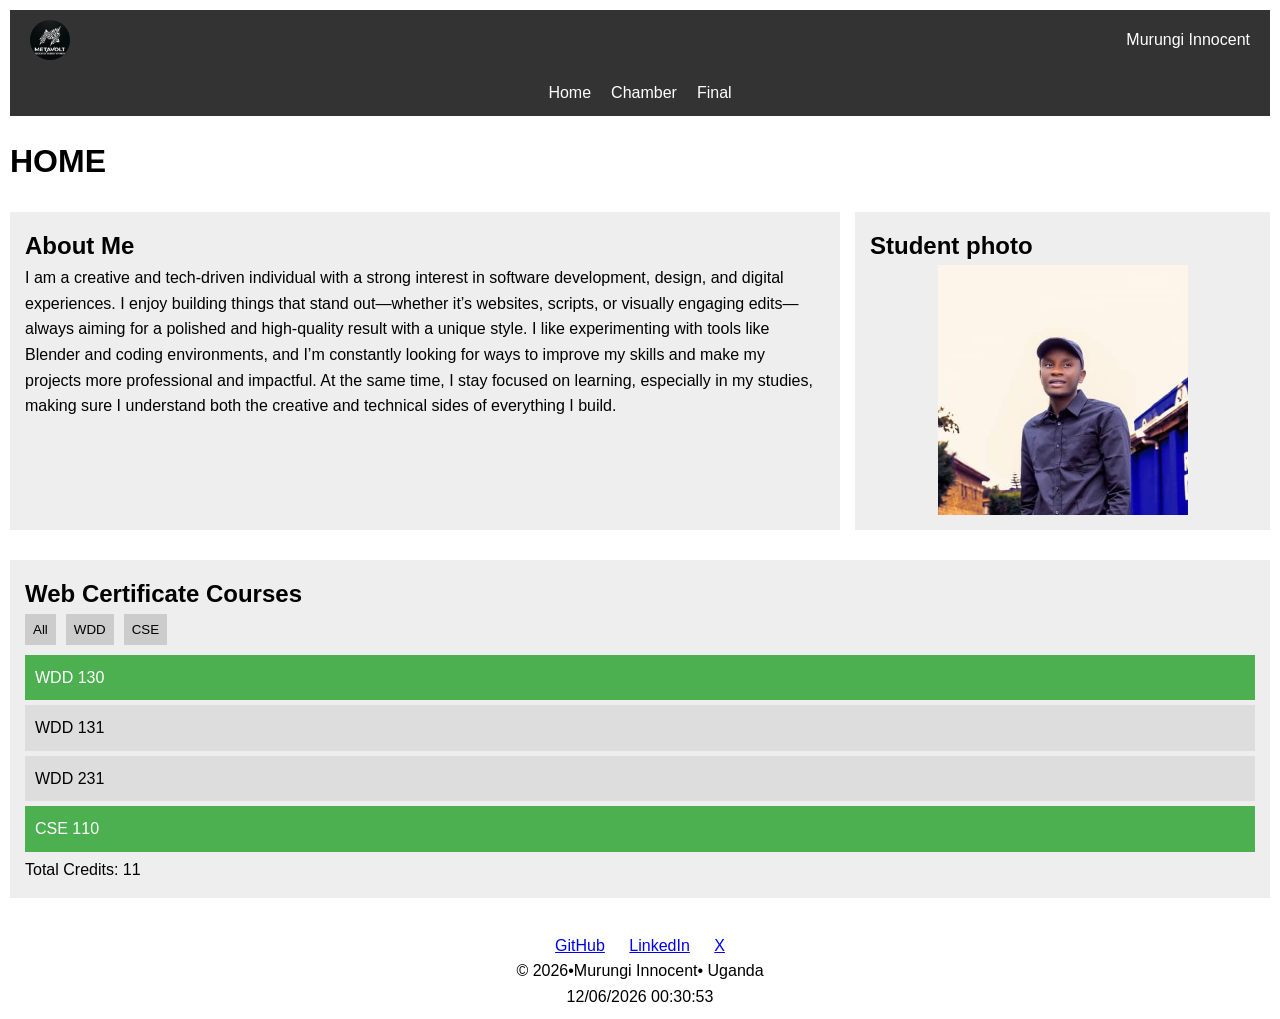
==== index.html @ 03916da6 "week one" ====
<!DOCTYPE html>
<html lang="en">
<head>
    <meta charset="UTF-8">
    <meta name="viewport" content="width=device-width, initial-scale=1.0">
    <meta name="description" content="This is a home page that will prepare me to reach the chamber site and the final project of this course.">
    <meta name="author" content="MURUNGI INNOCENT">
    <title>Home | Murungi Innocent</title>

    <link rel="stylesheet" href="styles/styles.css">
    
</head>

<body>

    <header>
        <div class="header-container"> 
            <img src="images/logo.png" alt="Logo" class="logo">
            <span class="site-title">Murungi Innocent</span>

            <button id="menuBtn">☰</button>

            </div>
            <nav id="navMenu">
                <a href="index.html">Home</a>
                <a href="chamber.html">Chamber</a>
                <a href="final.html">Final</a>

            </nav>
    </header>
    
    <main>
        <h1>HOME</h1>

        <section CLASS="card">
            <h2>About Me</h2>
            <p>
               I am a creative and tech-driven individual with a strong interest in software development, design, and digital experiences.
                I enjoy building things that stand out—whether it’s websites, scripts, or visually engaging edits—always aiming for a polished and high-quality result with a unique style. 
                I like experimenting with tools like Blender and coding environments, and I’m constantly looking for ways to improve my skills and make my projects more professional and impactful. 
               At the same time, I stay focused on learning, especially in my studies, making sure I understand both the creative and technical sides of everything I build.</p>
        </section>

        <section class="card">
            <h2>Student photo</h2>
            <img src="images/student image.jpeg" alt="Student Photo" class="student-photo">
        </section>

      <section class="card">
    <h2>Web Certificate Courses</h2>

    <div class="buttons">
      <button onclick="filterCourses('all')">All</button>
      <button onclick="filterCourses('WDD')">WDD</button>
      <button onclick="filterCourses('CSE')">CSE</button>
    </div>

    <div id="courses"></div>

    <p id="credits"></p>
  </section>  
    </main>
<footer>
    <div class="socials">
        <a href="https://github.com/murungi197" target="_blank">GitHub</a>
        <a href="https://www.linkedin.com/in/murungi-innocent-782270367/" target="_blank">LinkedIn</a>
        <a href="https://x.com/GokuKlaus" target="_blank">X</a>
    </div>

    <p> 
        © <span id="year"></span>•Murungi Innocent• Uganda
     </p>
     <p id="lastModified"></p>

</footer>

<script src="scripts/script.js" defer></script>
</body>
</html>
---- styles/styles.css ----
* {
    box-sizing: border-box;
    margin: 0;
    padding: 0;
}

body {
    font-family: Arial, sans-serif;
    padding: 10px;
    line-height: 1.6;
}

/*HEADER*/
header {
    background-color: #333;
    color: #fff;
}

.header-container {
    display: flex;
    justify-content: space-between;
    align-items: center;
    padding: 10px 20px;
}

.logo {
   width: 40px;
   border-radius: 50%;
}

.site-name {
    margin-left: 10px;
    flex: 1;
}

#menuBtn {
  font-size: 20px;
  background: none;
  color: white;
  border: none;
}

/* NAV */
nav {
  display: none;
  flex-direction: column;
}

nav a {
  padding: 10px;
  color: white;
  text-decoration: none;
  border-top: 1px solid #555;
}

nav a:hover {
  background: #555;
}

nav.open {
  display: flex;
}

/* MAIN */
main {
  margin-top: 20px;
}

h1 {
  margin-bottom: 10px;
}

.card {
  background: #eee;
  padding: 15px;
  margin-bottom: 15px;
}

.card img {
  width: 100%;
  max-width: 250px;
  display: block;
  margin: auto;
}

/* BUTTONS */
.buttons {
  display: flex;
  gap: 10px;
  margin-bottom: 10px;
}

button {
  padding: 8px;
  border: none;
  background: #ccc;
  cursor: pointer;
}

button:hover {
  background: #aaa;
}

/* COURSES */
.course {
  padding: 10px;
  margin: 5px 0;
  background: #ddd;
}

.completed {
  background: #4CAF50;
  color: white;
}

/* FOOTER */
footer {
  text-align: center;
  margin-top: 20px;
}

.socials a {
  margin: 0 10px;
}

/* DESKTOP */
@media (min-width: 768px) {

  #menuBtn {
    display: none;
  }

  nav {
    display: flex !important;
    flex-direction: row;
    justify-content: center;
  }

  nav a {
    border: none;
  }

  main {
    display: grid;
    grid-template-columns: 2fr 1fr;
    gap: 15px;
  }

  main h1 {
    grid-column: 1 / -1;
  }

  .card:last-child {
    grid-column: 1 / -1;
  }
}
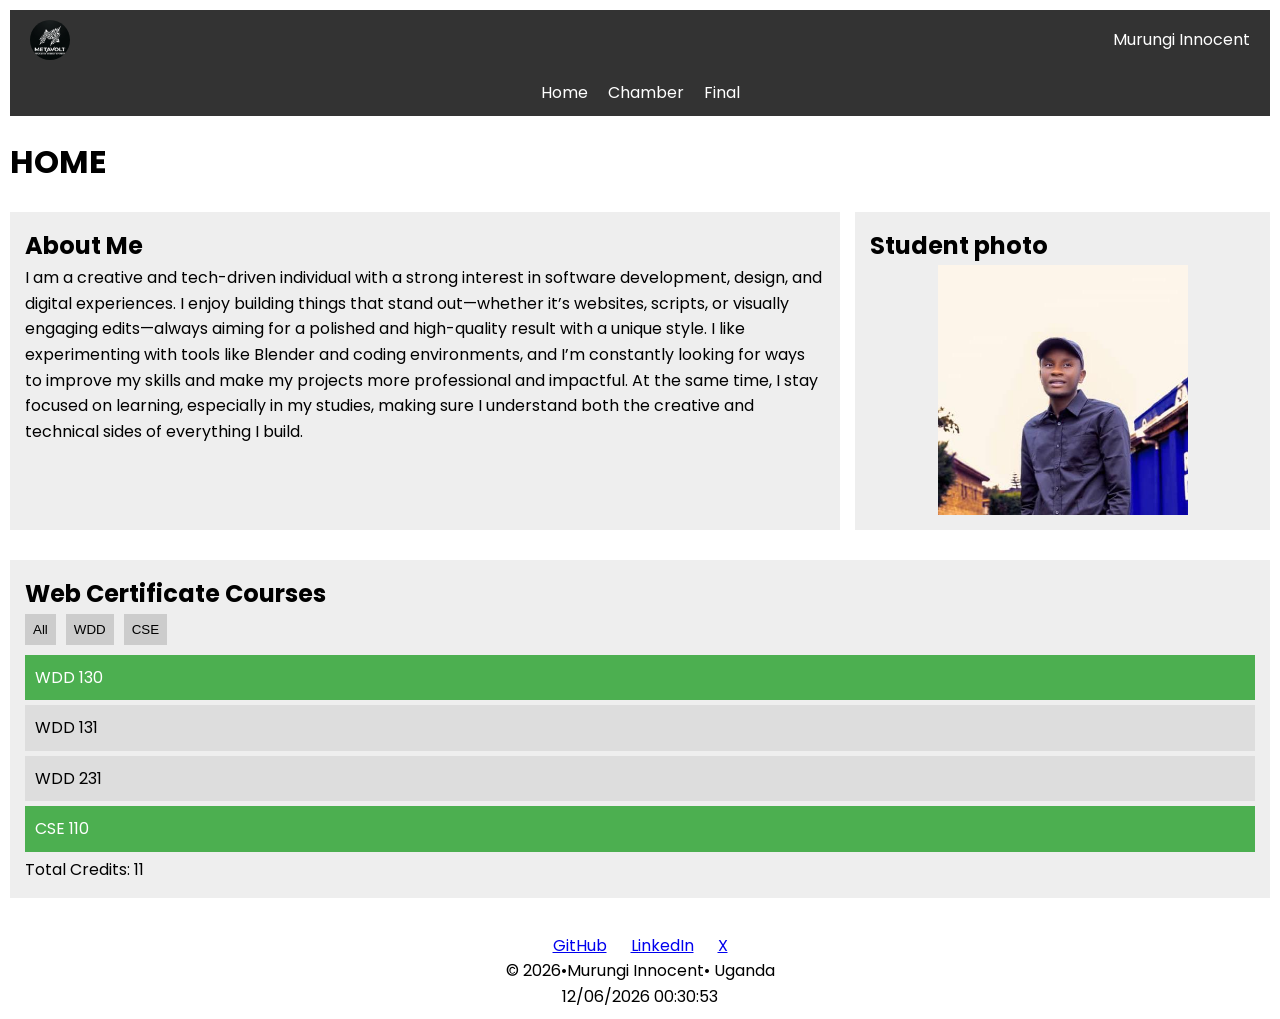
==== commit 028bad81: "week one" ====
--- a/index.html
+++ b/index.html
@@ -3,11 +3,17 @@
 <head>
     <meta charset="UTF-8">
     <meta name="viewport" content="width=device-width, initial-scale=1.0">
-    <meta name="description" content="This is a home page that will prepare me to reach the chamber site and the final project of this course.">
-    <meta name="author" content="MURUNGI INNOCENT">
+    <meta name="description" content="Home page for Murungi Innocent showcasing web development projects, courses, and portfolio work to reach the chamber site and the final project of this course.">
+    <meta name="author" content="Murungi Innocent">
     <title>Home | Murungi Innocent</title>
 
+    <link rel="preconnect" href="https://fonts.googleapis.com">
+    <link rel="preconnect" href="https://fonts.gstatic.com" crossorigin>
+     <link href="https://fonts.googleapis.com/css2?family=Poppins:wght@300;400;600&display=swap" rel="stylesheet">
+
+    <link rel="stylesheet" href="styles/normalize.css">
     <link rel="stylesheet" href="styles/styles.css">
+    <script src="scripts/script.js" defer></script>
     
 </head>
 
@@ -43,16 +49,16 @@
 
         <section class="card">
             <h2>Student photo</h2>
-            <img src="images/student image.jpeg" alt="Student Photo" class="student-photo">
+            <img src="images/student-image.jpeg" alt="Student-Photo" class="student-photo">
         </section>
 
       <section class="card">
     <h2>Web Certificate Courses</h2>
 
     <div class="buttons">
-      <button onclick="filterCourses('all')">All</button>
-      <button onclick="filterCourses('WDD')">WDD</button>
-      <button onclick="filterCourses('CSE')">CSE</button>
+      <button data-filter="all">All</button>
+      <button data-filter="WDD">WDD</button>
+      <button data-filter="CSE">CSE</button>
     </div>
 
     <div id="courses"></div>
@@ -74,6 +80,5 @@
 
 </footer>
 
-<script src="scripts/script.js" defer></script>
 </body>
 </html>
--- a/styles/styles.css
+++ b/styles/styles.css
@@ -4,10 +4,10 @@
     padding: 0;
 }
 
-body {
-    font-family: Arial, sans-serif;
-    padding: 10px;
-    line-height: 1.6;
+body {    
+font-family: 'Poppins', sans-serif;
+padding: 10px;
+line-height: 1.6;
 }
 
 /*HEADER*/
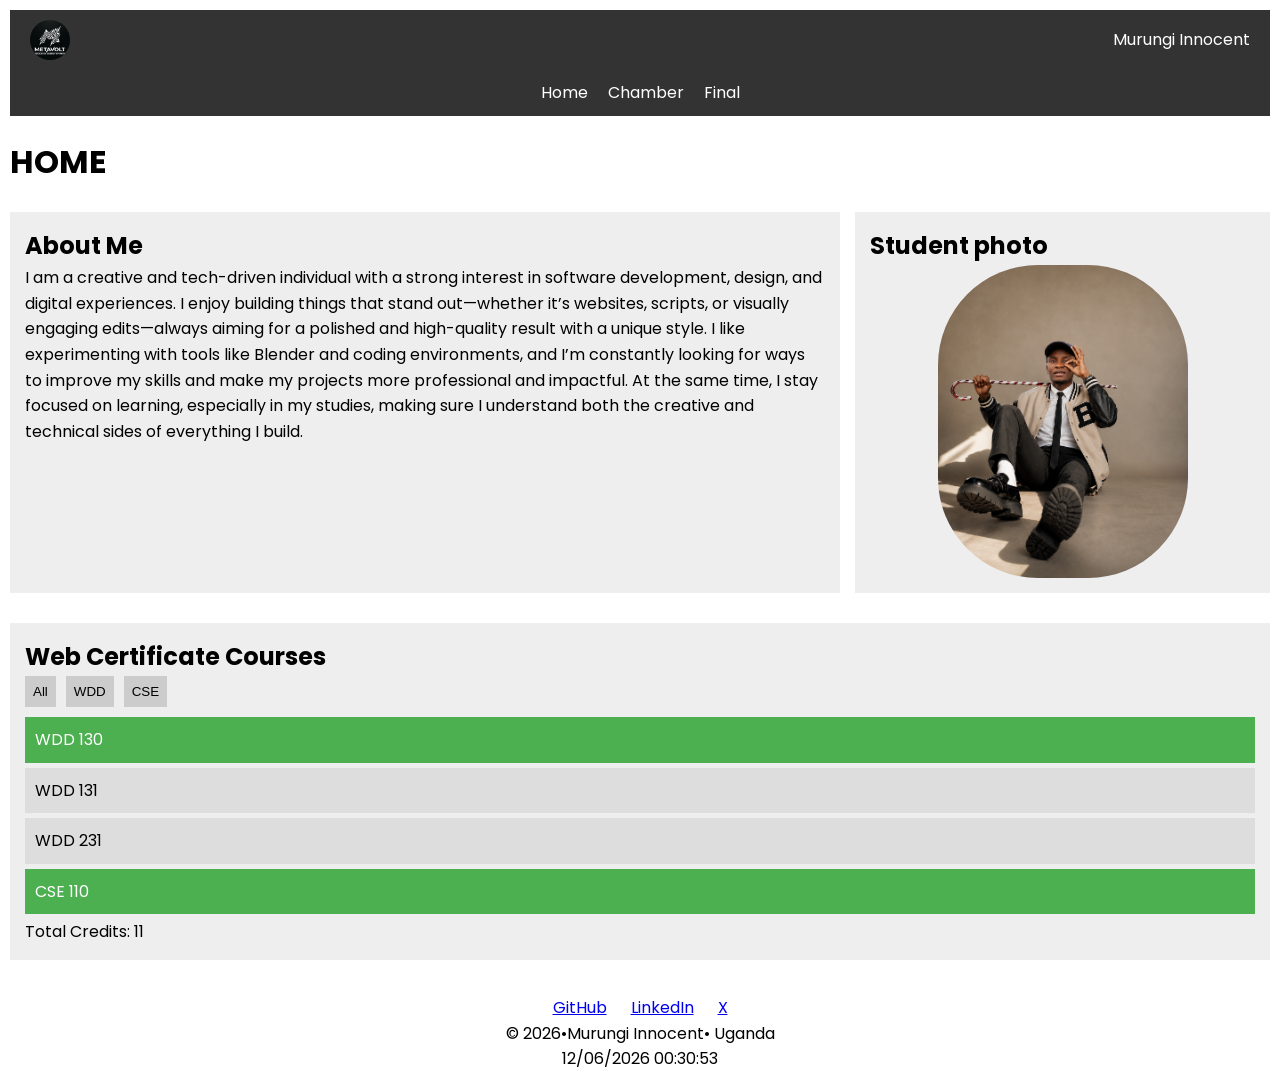
==== commit a0c412bd: "week two directory" ====
--- a/index.html
+++ b/index.html
@@ -1,84 +1,110 @@
-<!DOCTYPE html>
+<!doctype html>
 <html lang="en">
-<head>
-    <meta charset="UTF-8">
-    <meta name="viewport" content="width=device-width, initial-scale=1.0">
-    <meta name="description" content="Home page for Murungi Innocent showcasing web development projects, courses, and portfolio work to reach the chamber site and the final project of this course.">
-    <meta name="author" content="Murungi Innocent">
+  <head>
+    <meta charset="UTF-8" />
+    <meta name="viewport" content="width=device-width, initial-scale=1.0" />
+    <meta
+      name="description"
+      content="Home page for Murungi Innocent showcasing web development projects, courses, and portfolio work to reach the chamber site and the final project of this course."
+    />
+    <meta name="author" content="Murungi Innocent" />
+    <!-- Open Graph Meta Tags (Facebook) -->
+    <meta property="og:title" content="Home | Murungi Innocent" />
+    <meta
+      property="og:description"
+      content="Explore Murungi Innocent's web development projects, coursework, and portfolio."
+    />
+    <meta
+      property="og:image"
+      content="https://yourdomain.com/images/student-image.png"
+    />
+    <meta property="og:url" content="https://yourdomain.com/index.html" />
+    <meta property="og:type" content="website" />
     <title>Home | Murungi Innocent</title>
 
-    <link rel="preconnect" href="https://fonts.googleapis.com">
-    <link rel="preconnect" href="https://fonts.gstatic.com" crossorigin>
-     <link href="https://fonts.googleapis.com/css2?family=Poppins:wght@300;400;600&display=swap" rel="stylesheet">
+    <link rel="preconnect" href="https://fonts.googleapis.com" />
+    <link rel="preconnect" href="https://fonts.gstatic.com" crossorigin />
+    <link
+      href="https://fonts.googleapis.com/css2?family=Poppins:wght@300;400;600&display=swap"
+      rel="stylesheet"
+    />
 
-    <link rel="stylesheet" href="styles/normalize.css">
-    <link rel="stylesheet" href="styles/styles.css">
+    <link rel="stylesheet" href="styles/normalize.css" />
+    <link rel="stylesheet" href="styles/styles.css" />
     <script src="scripts/script.js" defer></script>
-    
-</head>
+    <link rel="icon" href="favicon.ico" />
+  </head>
 
-<body>
+  <body>
+    <header>
+      <div class="header-container">
+        <img src="images/logo.png" alt="Logo" class="logo" />
+        <span class="site-title">Murungi Innocent</span>
 
-    <header>
-        <div class="header-container"> 
-            <img src="images/logo.png" alt="Logo" class="logo">
-            <span class="site-title">Murungi Innocent</span>
+        <button id="menuBtn">☰</button>
+      </div>
+      <nav id="navMenu">
+        <a href="index.html">Home</a>
+        <a href="chamber.html">Chamber</a>
+        <a href="final.html">Final</a>
+      </nav>
+    </header>
 
-            <button id="menuBtn">☰</button>
+    <main>
+      <h1>HOME</h1>
 
-            </div>
-            <nav id="navMenu">
-                <a href="index.html">Home</a>
-                <a href="chamber.html">Chamber</a>
-                <a href="final.html">Final</a>
-
-            </nav>
-    </header>
-    
-    <main>
-        <h1>HOME</h1>
-
-        <section CLASS="card">
-            <h2>About Me</h2>
-            <p>
-               I am a creative and tech-driven individual with a strong interest in software development, design, and digital experiences.
-                I enjoy building things that stand out—whether it’s websites, scripts, or visually engaging edits—always aiming for a polished and high-quality result with a unique style. 
-                I like experimenting with tools like Blender and coding environments, and I’m constantly looking for ways to improve my skills and make my projects more professional and impactful. 
-               At the same time, I stay focused on learning, especially in my studies, making sure I understand both the creative and technical sides of everything I build.</p>
-        </section>
-
-        <section class="card">
-            <h2>Student photo</h2>
-            <img src="images/student-image.jpeg" alt="Student-Photo" class="student-photo">
-        </section>
+      <section CLASS="card">
+        <h2>About Me</h2>
+        <p>
+          I am a creative and tech-driven individual with a strong interest in
+          software development, design, and digital experiences. I enjoy
+          building things that stand out—whether it’s websites, scripts, or
+          visually engaging edits—always aiming for a polished and high-quality
+          result with a unique style. I like experimenting with tools like
+          Blender and coding environments, and I’m constantly looking for ways
+          to improve my skills and make my projects more professional and
+          impactful. At the same time, I stay focused on learning, especially in
+          my studies, making sure I understand both the creative and technical
+          sides of everything I build.
+        </p>
+      </section>
 
       <section class="card">
-    <h2>Web Certificate Courses</h2>
+        <h2>Student photo</h2>
+        <img
+          src="images/student-image.png"
+          alt="Student-Photo"
+          class="student-photo"
+        />
+      </section>
 
-    <div class="buttons">
-      <button data-filter="all">All</button>
-      <button data-filter="WDD">WDD</button>
-      <button data-filter="CSE">CSE</button>
-    </div>
+      <section class="card">
+        <h2>Web Certificate Courses</h2>
 
-    <div id="courses"></div>
+        <div class="buttons">
+          <button data-filter="all">All</button>
+          <button data-filter="WDD">WDD</button>
+          <button data-filter="CSE">CSE</button>
+        </div>
 
-    <p id="credits"></p>
-  </section>  
+        <div id="courses"></div>
+
+        <p id="credits"></p>
+      </section>
     </main>
-<footer>
-    <div class="socials">
+    <footer>
+      <div class="socials">
         <a href="https://github.com/murungi197" target="_blank">GitHub</a>
-        <a href="https://www.linkedin.com/in/murungi-innocent-782270367/" target="_blank">LinkedIn</a>
+        <a
+          href="https://www.linkedin.com/in/murungi-innocent-782270367/"
+          target="_blank"
+          >LinkedIn</a
+        >
         <a href="https://x.com/GokuKlaus" target="_blank">X</a>
-    </div>
+      </div>
 
-    <p> 
-        © <span id="year"></span>•Murungi Innocent• Uganda
-     </p>
-     <p id="lastModified"></p>
-
-</footer>
-
-</body>
-</html>+      <p>© <span id="year"></span>•Murungi Innocent• Uganda</p>
+      <p id="lastModified"></p>
+    </footer>
+  </body>
+</html>
--- a/styles/styles.css
+++ b/styles/styles.css
@@ -81,6 +81,12 @@
   max-width: 250px;
   display: block;
   margin: auto;
+  border-radius: 100px;
+}
+
+card h2 {
+  margin-top: 10px;
+  text-align: right;
 }
 
 /* BUTTONS */
